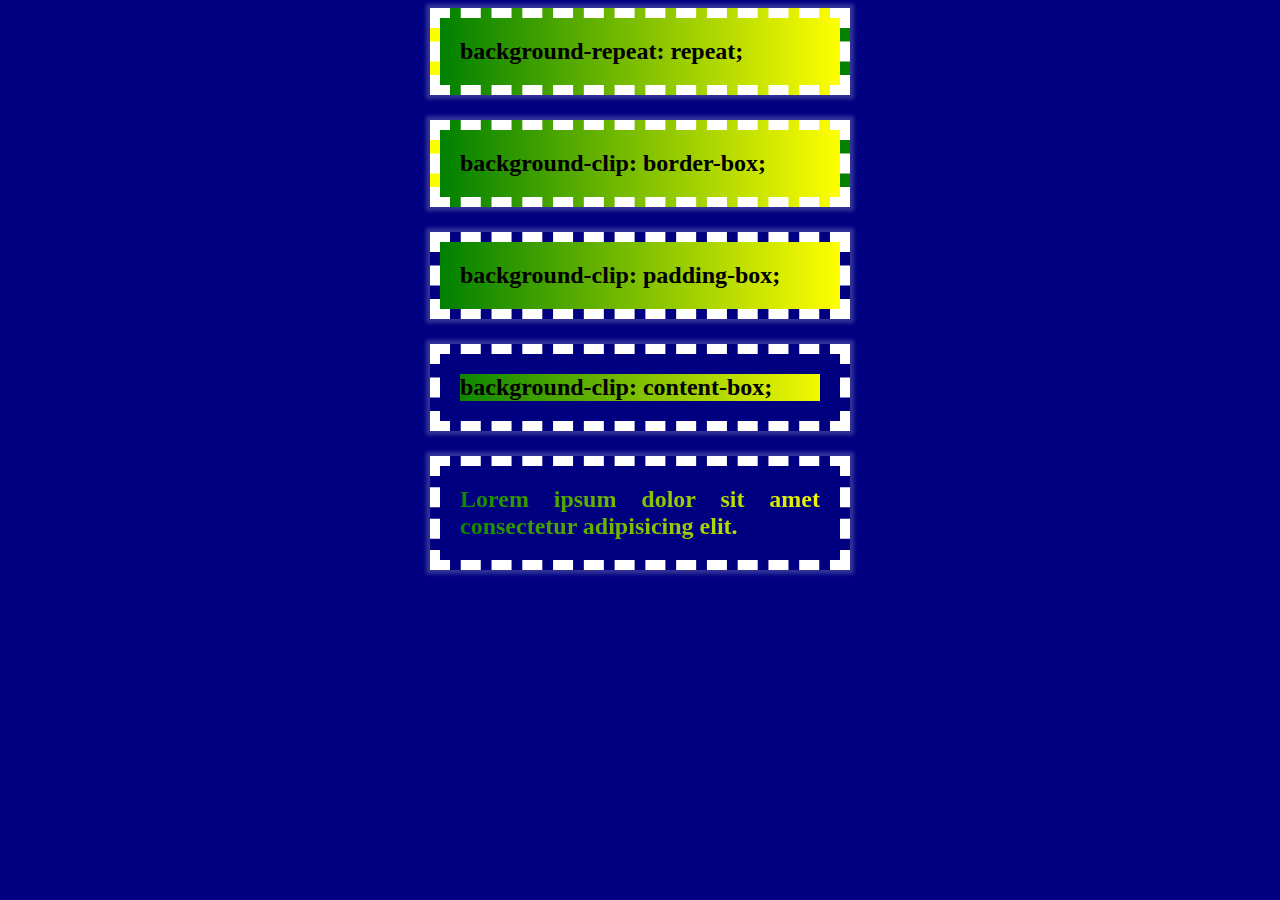
==== clip.html @ 8e9ff934 "init" ====
<!DOCTYPE html>
<html lang="en">
<head>
    <meta charset="UTF-8">
    <meta name="viewport" content="width=device-width, initial-scale=1.0">
    <meta http-equiv="X-UA-Compatible" content="ie=edge">
    <title>Clip</title>
    <style>
        body {
  background: navy;
  font-size: 24px;
  font-weight: bold;
}

.box {
  border: 10px dashed white;
  box-shadow: 0 0 4px 4px hsla(0, 100%, 100%, 0.2);
  padding: 20px;
  text-align: justify;
  width: 360px;
  margin: auto;
  background: linear-gradient(to right, green, yellow);
  margin-bottom: 25px;
  /* background-repeat: no-repeat; */
}
.text {
  background-clip: text;
-webkit-background-clip: text;
color: transparent; 
}

.border {
  background-clip: border-box;
}

.padding {
  background-clip: padding-box;
}

.content {
  background-clip: content-box;
}
    </style>
</head>
<body>
        <div class="box">
                <!-- background-repeat: no-repeat; -->
      background-repeat: repeat;
              </div>
              
              <div class="box border">
                background-clip: border-box;
              </div>
              
              <div class="box padding">
                background-clip: padding-box; 
              </div>
              
              <div class="box content">
                 background-clip: content-box; 
              </div>
              
              <div class="box text">
                Lorem ipsum dolor sit amet consectetur adipisicing elit. 
              </div>
</body>
</html>
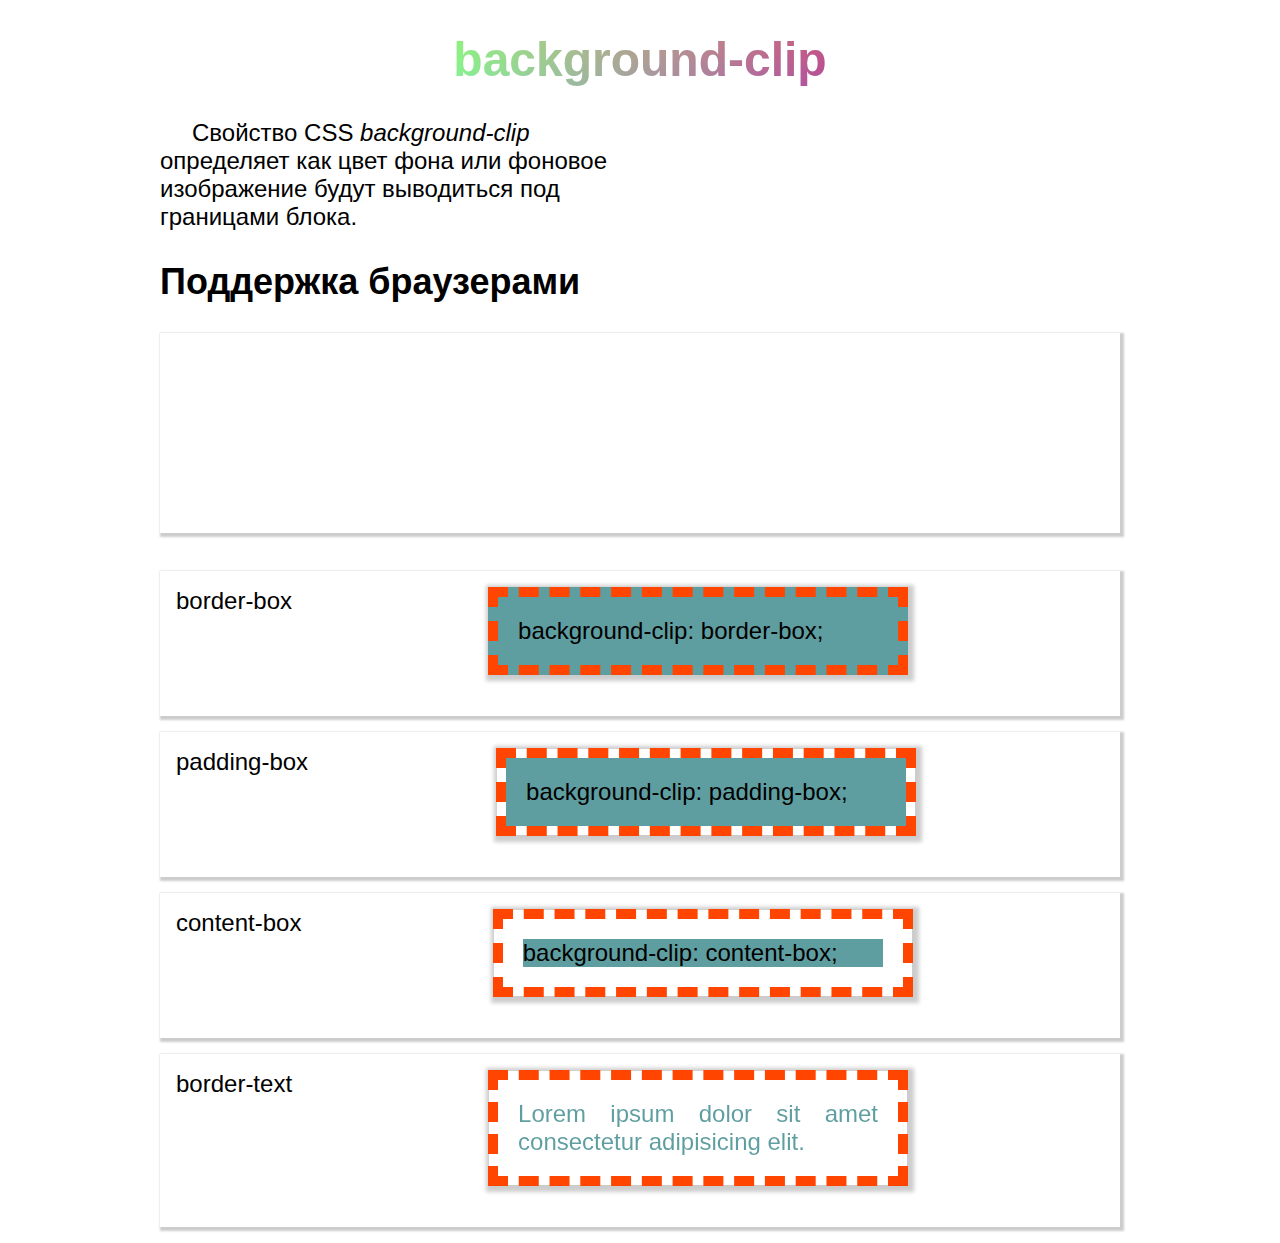
==== commit 3fc40fbc: "fix background" ====
--- a/clip.html
+++ b/clip.html
@@ -1,67 +1,55 @@
 <!DOCTYPE html>
-<html lang="en">
+<html lang="ru">
+
 <head>
-    <meta charset="UTF-8">
-    <meta name="viewport" content="width=device-width, initial-scale=1.0">
-    <meta http-equiv="X-UA-Compatible" content="ie=edge">
-    <title>Clip</title>
-    <style>
-        body {
-  background: navy;
-  font-size: 24px;
-  font-weight: bold;
-}
+  <meta charset="UTF-8">
+  <meta name="viewport" content="width=device-width, initial-scale=1.0">
+  <meta http-equiv="X-UA-Compatible" content="ie=edge">
+  <title>Clip</title>
+  <link rel="stylesheet" href="./css/clip.css">
+</head>
 
-.box {
-  border: 10px dashed white;
-  box-shadow: 0 0 4px 4px hsla(0, 100%, 100%, 0.2);
-  padding: 20px;
-  text-align: justify;
-  width: 360px;
-  margin: auto;
-  background: linear-gradient(to right, green, yellow);
-  margin-bottom: 25px;
-  /* background-repeat: no-repeat; */
-}
-.text {
-  background-clip: text;
--webkit-background-clip: text;
-color: transparent; 
-}
+<body>
+  <div class="wrapper">
+    <h1>background-clip</h1>
+    <p>Свойство CSS <i>background-clip</i> определяет как цвет фона или фоновое изображение будут выводиться под
+      границами
+      блока.</p>
+    <h2>Поддержка браузерами</h2>
+    <iframe class="caniuse" src="https://caniuse.com/#search=background-clip" frameborder="0"></iframe>
+    <div class="bow-wrp">
+      <div class="title">
+        border-box
+      </div>
+      <div class="box border">
+        background-clip: border-box;
+      </div>
+    </div>
+    <div class="bow-wrp">
+      <div class="title">
+        padding-box
+      </div>
+      <div class="box padding">
+        background-clip: padding-box;
+      </div>
+    </div>
+    <div class="bow-wrp">
+      <div class="title">
+        content-box
+      </div>
+      <div class="box content">
+        background-clip: content-box;
+      </div>
+    </div>
+    <div class="bow-wrp">
+      <div class="title">
+        border-text
+      </div>
+      <div class="box text">
+        Lorem ipsum dolor sit amet consectetur adipisicing elit.
+      </div>
+    </div>
+  </div>
+</body>
 
-.border {
-  background-clip: border-box;
-}
-
-.padding {
-  background-clip: padding-box;
-}
-
-.content {
-  background-clip: content-box;
-}
-    </style>
-</head>
-<body>
-        <div class="box">
-                <!-- background-repeat: no-repeat; -->
-      background-repeat: repeat;
-              </div>
-              
-              <div class="box border">
-                background-clip: border-box;
-              </div>
-              
-              <div class="box padding">
-                background-clip: padding-box; 
-              </div>
-              
-              <div class="box content">
-                 background-clip: content-box; 
-              </div>
-              
-              <div class="box text">
-                Lorem ipsum dolor sit amet consectetur adipisicing elit. 
-              </div>
-</body>
 </html>--- a/css/clip.css
+++ b/css/clip.css
@@ -0,0 +1,73 @@
+body {
+  /* background: navy; */
+  font-size: 24px;
+  font-family: sans-serif;
+}
+h1 {
+  font-weight: bold;
+  background: linear-gradient(
+      217deg,
+      rgba(255, 0, 0, 0.8),
+      rgba(255, 0, 0, 0) 70.71%
+    ),
+    linear-gradient(127deg, rgba(0, 255, 0, 0.8), rgba(0, 255, 0, 0) 70.71%),
+    linear-gradient(336deg, rgba(0, 0, 255, 0.8), rgba(0, 0, 255, 0) 70.71%);
+  color: transparent;
+  -webkit-background-clip: text;
+  background-clip: text;
+  text-align: center;
+}
+
+p {
+  max-width: 480px;
+  text-indent: 2rem;
+}
+.wrapper {
+  max-width: 960px;
+  margin: auto;
+}
+.box {
+  border: 10px dashed orangered;
+  box-shadow: 2px 2px 4px 4px hsla(0, 0%, 0%, 0.2);
+  padding: 20px;
+  text-align: justify;
+  width: 360px;
+  margin: auto;
+  background-color: cadetblue;
+  /* background: linear-gradient(to right, green, yellow); */
+  margin-bottom: 25px;
+  /* background-repeat: no-repeat; */
+}
+
+.text {
+  background-clip: text;
+  -webkit-background-clip: text;
+  color: transparent;
+}
+
+.border {
+  background-clip: border-box;
+}
+
+.padding {
+  background-clip: padding-box;
+}
+
+.content {
+  background-clip: content-box;
+}
+
+.bow-wrp {
+    display: flex;
+    justify-content: space-between;
+    box-shadow: 2px 2px 2px 2px hsla(0, 0%, 0%, .2);
+    padding: 1rem;
+    margin-bottom: 1rem;
+}
+
+.caniuse {
+    width: 960px;
+    height: 200px;
+    margin-bottom: 2rem;
+    box-shadow: 2px 2px 2px 2px hsla(0, 0%, 0%, .2);
+}